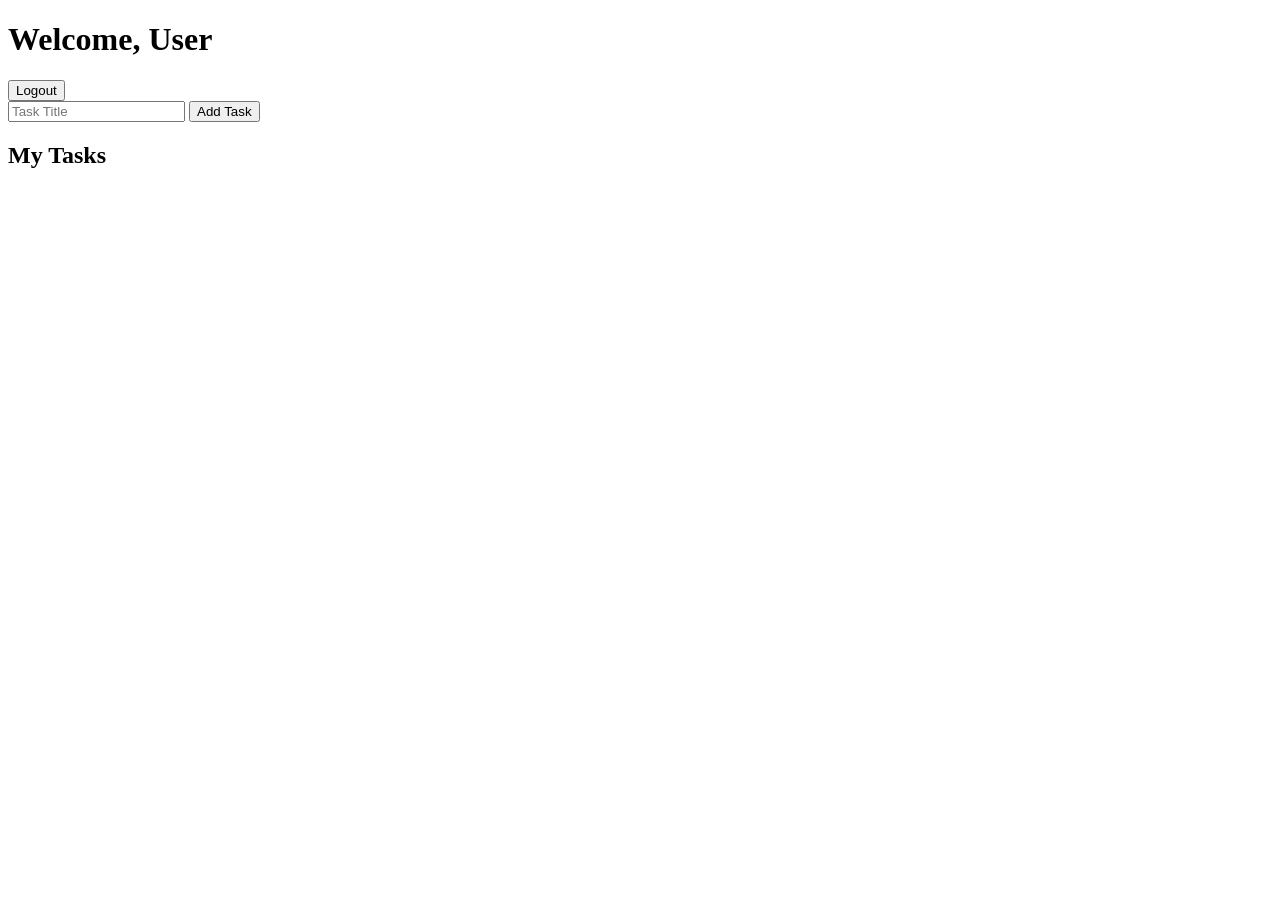
==== dashboard.html @ 9d7193a4 "Initial commit" ====
<!DOCTYPE html>
<html lang="en">
<head>
  <meta charset="UTF-8" />
  <title>Dashboard - Task Manager</title>
  <link rel="stylesheet" href="css/style.css" />
</head>
<body>

  <div class="dashboard-card">

    <div class="dashboard-header">
      <h1>Welcome, <span id="welcomeUsername">User</span></h1>
      <button id="logoutBtn" class="logout-btn">Logout</button>
    </div>

    <div id="errorMessage" class="error-message"></div>

    <form id="taskForm" class="task-form">
      <input type="text" id="taskTitle" placeholder="Task Title" />
      <button type="submit">Add Task</button>
    </form>

    <div class="task-list">
      <h2>My Tasks</h2>
      <ul id="taskList"></ul>
      <p id="emptyState" class="empty-state" style="display: none;">
        No tasks yet. Add one above!
      </p>
    </div>

  </div>

  <script src="js/config.js"></script>
  <script src="js/helpers.js"></script>
  <script src="js/dashboard.js"></script>
</body>
</html>
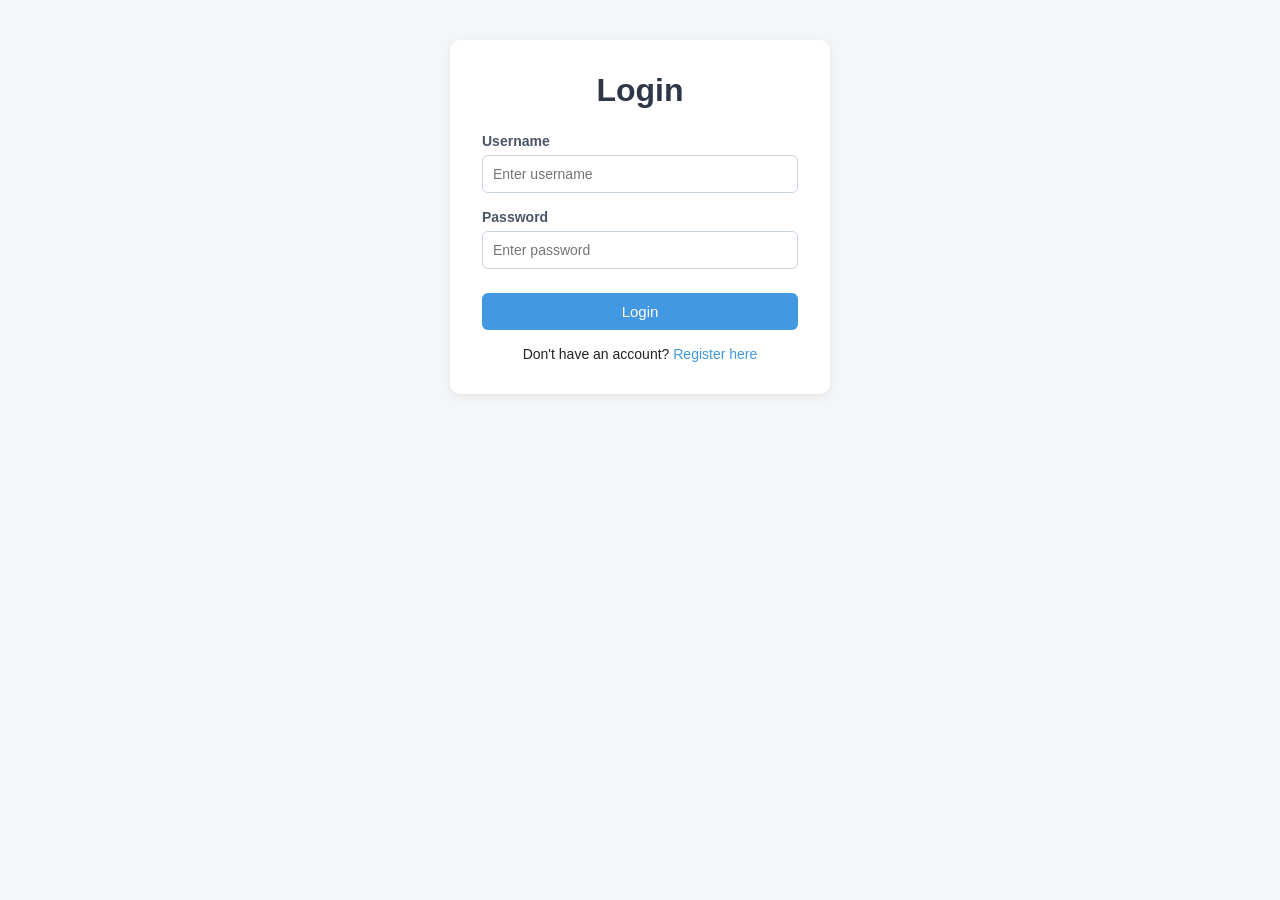
==== commit f4a8ada6: "Updated website" ====
--- a/dashboard.html
+++ b/dashboard.html
@@ -2,13 +2,13 @@
 <html lang="en">
 <head>
   <meta charset="UTF-8" />
+  <meta name="viewport" content="width=device-width, initial-scale=1.0" />
   <title>Dashboard - Task Manager</title>
-  <link rel="stylesheet" href="css/style.css" />
+  <link rel="stylesheet" href="style.css" />
 </head>
 <body>
 
   <div class="dashboard-card">
-
     <div class="dashboard-header">
       <h1>Welcome, <span id="welcomeUsername">User</span></h1>
       <button id="logoutBtn" class="logout-btn">Logout</button>
@@ -16,23 +16,42 @@
 
     <div id="errorMessage" class="error-message"></div>
 
+    <!-- New task form. Title is required; description and priority are
+         optional/have a default, matching requirement 3 (priority must
+         be selectable when creating a task). -->
     <form id="taskForm" class="task-form">
-      <input type="text" id="taskTitle" placeholder="Task Title" />
-      <button type="submit">Add Task</button>
+      <div class="task-form-row">
+        <input type="text" id="taskTitle" placeholder="Task Title" />
+        <select id="taskPriority" title="Priority">
+          <option value="low">Low</option>
+          <option value="medium" selected>Medium</option>
+          <option value="high">High</option>
+        </select>
+      </div>
+      <textarea
+        id="taskDescription"
+        placeholder="Description (optional)"
+        rows="2"
+      ></textarea>
+      <button type="submit" id="addTaskBtn">Add Task</button>
     </form>
 
     <div class="task-list">
       <h2>My Tasks</h2>
+
+      <!-- Shown while the initial GET /tasks request is in flight -->
+      <p id="loadingState" class="loading-state">Loading tasks...</p>
+
       <ul id="taskList"></ul>
+
       <p id="emptyState" class="empty-state" style="display: none;">
         No tasks yet. Add one above!
       </p>
     </div>
-
   </div>
 
-  <script src="js/config.js"></script>
-  <script src="js/helpers.js"></script>
-  <script src="js/dashboard.js"></script>
+  <script src="config.js"></script>
+  <script src="helpers.js"></script>
+  <script src="dashboard.js"></script>
 </body>
 </html>
--- a/style.css
+++ b/style.css
@@ -0,0 +1,449 @@
+* {
+  box-sizing: border-box;
+  margin: 0;
+  padding: 0;
+}
+
+body {
+  font-family: Arial, Helvetica, sans-serif;
+  background-color: #f4f6f8;
+  color: #222;
+  display: flex;
+  justify-content: center;
+  padding: 40px 16px;
+}
+
+.auth-card {
+  background: #ffffff;
+  width: 100%;
+  max-width: 380px;
+  padding: 32px;
+  border-radius: 10px;
+  box-shadow: 0 2px 10px rgba(0, 0, 0, 0.08);
+}
+
+.auth-card h1 {
+  text-align: center;
+  margin-bottom: 24px;
+  color: #2d3748;
+}
+
+.form-group {
+  margin-bottom: 16px;
+}
+
+.form-group label {
+  display: block;
+  margin-bottom: 6px;
+  font-size: 14px;
+  font-weight: bold;
+  color: #4a5568;
+}
+
+.form-group input {
+  width: 100%;
+  padding: 10px;
+  border: 1px solid #cbd5e0;
+  border-radius: 6px;
+  font-size: 14px;
+}
+
+.form-group input:focus {
+  outline: none;
+  border-color: #4299e1;
+}
+
+button {
+  width: 100%;
+  padding: 10px;
+  background-color: #4299e1;
+  color: #fff;
+  border: none;
+  border-radius: 6px;
+  font-size: 15px;
+  cursor: pointer;
+  margin-top: 8px;
+}
+
+button:hover {
+  background-color: #3182ce;
+}
+
+.link-row {
+  text-align: center;
+  margin-top: 16px;
+  font-size: 14px;
+}
+
+.link-row a {
+  color: #4299e1;
+  text-decoration: none;
+}
+
+.error-message {
+  background-color: #fed7d7;
+  color: #9b2c2c;
+  padding: 10px;
+  border-radius: 6px;
+  margin-bottom: 16px;
+  font-size: 14px;
+  display: none;
+}
+
+.success-message {
+  background-color: #c6f6d5;
+  color: #276749;
+  padding: 10px;
+  border-radius: 6px;
+  margin-bottom: 16px;
+  font-size: 14px;
+  display: none;
+}
+
+.dashboard-card {
+  background: #ffffff;
+  width: 100%;
+  max-width: 600px;
+  padding: 32px;
+  border-radius: 10px;
+  box-shadow: 0 2px 10px rgba(0, 0, 0, 0.08);
+}
+
+.dashboard-header {
+  display: flex;
+  justify-content: space-between;
+  align-items: center;
+  margin-bottom: 24px;
+}
+
+.dashboard-header h1 {
+  font-size: 20px;
+  color: #2d3748;
+}
+
+.logout-btn {
+  width: auto;
+  padding: 8px 16px;
+  background-color: #e53e3e;
+}
+
+.logout-btn:hover {
+  background-color: #c53030;
+}
+
+.task-form {
+  display: flex;
+  gap: 8px;
+  margin-bottom: 24px;
+}
+
+.task-form input {
+  flex: 1;
+  padding: 10px;
+  border: 1px solid #cbd5e0;
+  border-radius: 6px;
+}
+
+.task-form button {
+  width: auto;
+  padding: 10px 20px;
+  margin-top: 0;
+}
+
+.task-list h2 {
+  font-size: 16px;
+  margin-bottom: 12px;
+  color: #4a5568;
+}
+
+#taskList {
+  list-style: none;
+}
+
+.task-item {
+  display: flex;
+  justify-content: space-between;
+  align-items: center;
+  background: #f7fafc;
+  padding: 12px;
+  border-radius: 6px;
+  margin-bottom: 8px;
+}
+
+.task-item .delete-btn {
+  width: auto;
+  padding: 6px 12px;
+  background-color: #e53e3e;
+  font-size: 13px;
+}
+
+.task-item .delete-btn:hover {
+  background-color: #c53030;
+}
+
+.empty-state {
+  text-align: center;
+  color: #a0aec0;
+  padding: 20px 0;
+}
+
+.loading-state {
+  text-align: center;
+  color: #718096;
+  padding: 20px 0;
+}
+
+/* ---------- Flash message (login page, after a session expires) ---------- */
+
+.flash-message {
+  background-color: #feebc8;
+  color: #7b341e;
+  padding: 10px;
+  border-radius: 6px;
+  margin-bottom: 16px;
+  font-size: 14px;
+  display: none;
+}
+
+/* ---------- New task form: title + priority side by side ---------- */
+
+.task-form {
+  flex-direction: column;
+  gap: 12px;
+}
+
+.task-form-row {
+  display: flex;
+  gap: 8px;
+}
+
+.task-form-row input {
+  flex: 1;
+  padding: 10px;
+  border: 1px solid #cbd5e0;
+  border-radius: 6px;
+}
+
+.task-form select,
+.task-edit select {
+  padding: 10px;
+  border: 1px solid #cbd5e0;
+  border-radius: 6px;
+  background: #fff;
+  font-size: 14px;
+}
+
+.task-form textarea,
+.task-edit textarea {
+  width: 100%;
+  padding: 10px;
+  border: 1px solid #cbd5e0;
+  border-radius: 6px;
+  font-size: 14px;
+  font-family: inherit;
+  resize: vertical;
+}
+
+/* ---------- Task card layout ---------- */
+
+.task-item {
+  display: block;
+  background: #f7fafc;
+  padding: 12px;
+  border-radius: 6px;
+  margin-bottom: 8px;
+}
+
+.task-view {
+  display: flex;
+  justify-content: space-between;
+  align-items: flex-start;
+  gap: 12px;
+  flex-wrap: wrap;
+}
+
+.task-main {
+  flex: 1;
+  min-width: 0; /* allows long titles/descriptions to wrap instead of overflowing */
+}
+
+.task-title-row {
+  display: flex;
+  align-items: center;
+  gap: 8px;
+  flex-wrap: wrap;
+}
+
+.task-title {
+  font-weight: bold;
+  word-break: break-word;
+}
+
+.task-title-done {
+  text-decoration: line-through;
+  color: #a0aec0;
+}
+
+.task-description {
+  margin-top: 6px;
+  font-size: 13px;
+  color: #4a5568;
+  word-break: break-word;
+}
+
+.task-actions {
+  display: flex;
+  gap: 6px;
+  flex-wrap: wrap;
+}
+
+.task-actions button {
+  width: auto;
+  padding: 8px 12px;
+  font-size: 13px;
+  margin-top: 0;
+  min-height: 36px; /* keeps buttons easy to tap on touch screens */
+}
+
+.status-btn {
+  background-color: #718096;
+}
+
+.status-btn:hover {
+  background-color: #4a5568;
+}
+
+.edit-btn {
+  background-color: #ecc94b;
+  color: #744210;
+}
+
+.edit-btn:hover {
+  background-color: #d69e2e;
+}
+
+.delete-btn {
+  background-color: #e53e3e;
+}
+
+.delete-btn:hover {
+  background-color: #c53030;
+}
+
+/* ---------- Badges (status / priority) ---------- */
+
+.badge {
+  display: inline-block;
+  padding: 2px 8px;
+  border-radius: 999px;
+  font-size: 11px;
+  font-weight: bold;
+  text-transform: uppercase;
+  letter-spacing: 0.02em;
+}
+
+.priority-low {
+  background-color: #c6f6d5;
+  color: #276749;
+}
+
+.priority-medium {
+  background-color: #feebc8;
+  color: #7b341e;
+}
+
+.priority-high {
+  background-color: #fed7d7;
+  color: #9b2c2c;
+}
+
+.status-pending {
+  background-color: #e2e8f0;
+  color: #4a5568;
+}
+
+.status-completed {
+  background-color: #bee3f8;
+  color: #2c5282;
+}
+
+/* ---------- Inline edit form ---------- */
+
+.task-edit {
+  display: flex;
+  flex-direction: column;
+  gap: 8px;
+}
+
+.edit-row {
+  display: flex;
+  gap: 8px;
+}
+
+.edit-error {
+  color: #9b2c2c;
+  font-size: 13px;
+  display: none;
+}
+
+.save-btn {
+  background-color: #48bb78;
+}
+
+.save-btn:hover {
+  background-color: #38a169;
+}
+
+.cancel-btn {
+  background-color: #a0aec0;
+}
+
+.cancel-btn:hover {
+  background-color: #718096;
+}
+
+/* ---------- Responsive design (requirement 6) ---------- */
+
+/* Tablet and below: cards and forms get a bit tighter, but layout
+   is still mostly the same as desktop. */
+@media (max-width: 768px) {
+  body {
+    padding: 24px 12px;
+  }
+
+  .dashboard-card,
+  .auth-card {
+    padding: 20px;
+  }
+}
+
+/* Mobile: stack everything vertically so nothing overflows
+   horizontally, and make buttons full-width so they're easy to tap. */
+@media (max-width: 480px) {
+  .dashboard-header {
+    flex-direction: column;
+    align-items: flex-start;
+    gap: 8px;
+  }
+
+  .task-form-row {
+    flex-direction: column;
+  }
+
+  .task-view {
+    flex-direction: column;
+  }
+
+  .task-actions {
+    width: 100%;
+  }
+
+  .task-actions button {
+    flex: 1;
+    min-width: 0;
+  }
+
+  .edit-row {
+    flex-direction: column;
+  }
+}
